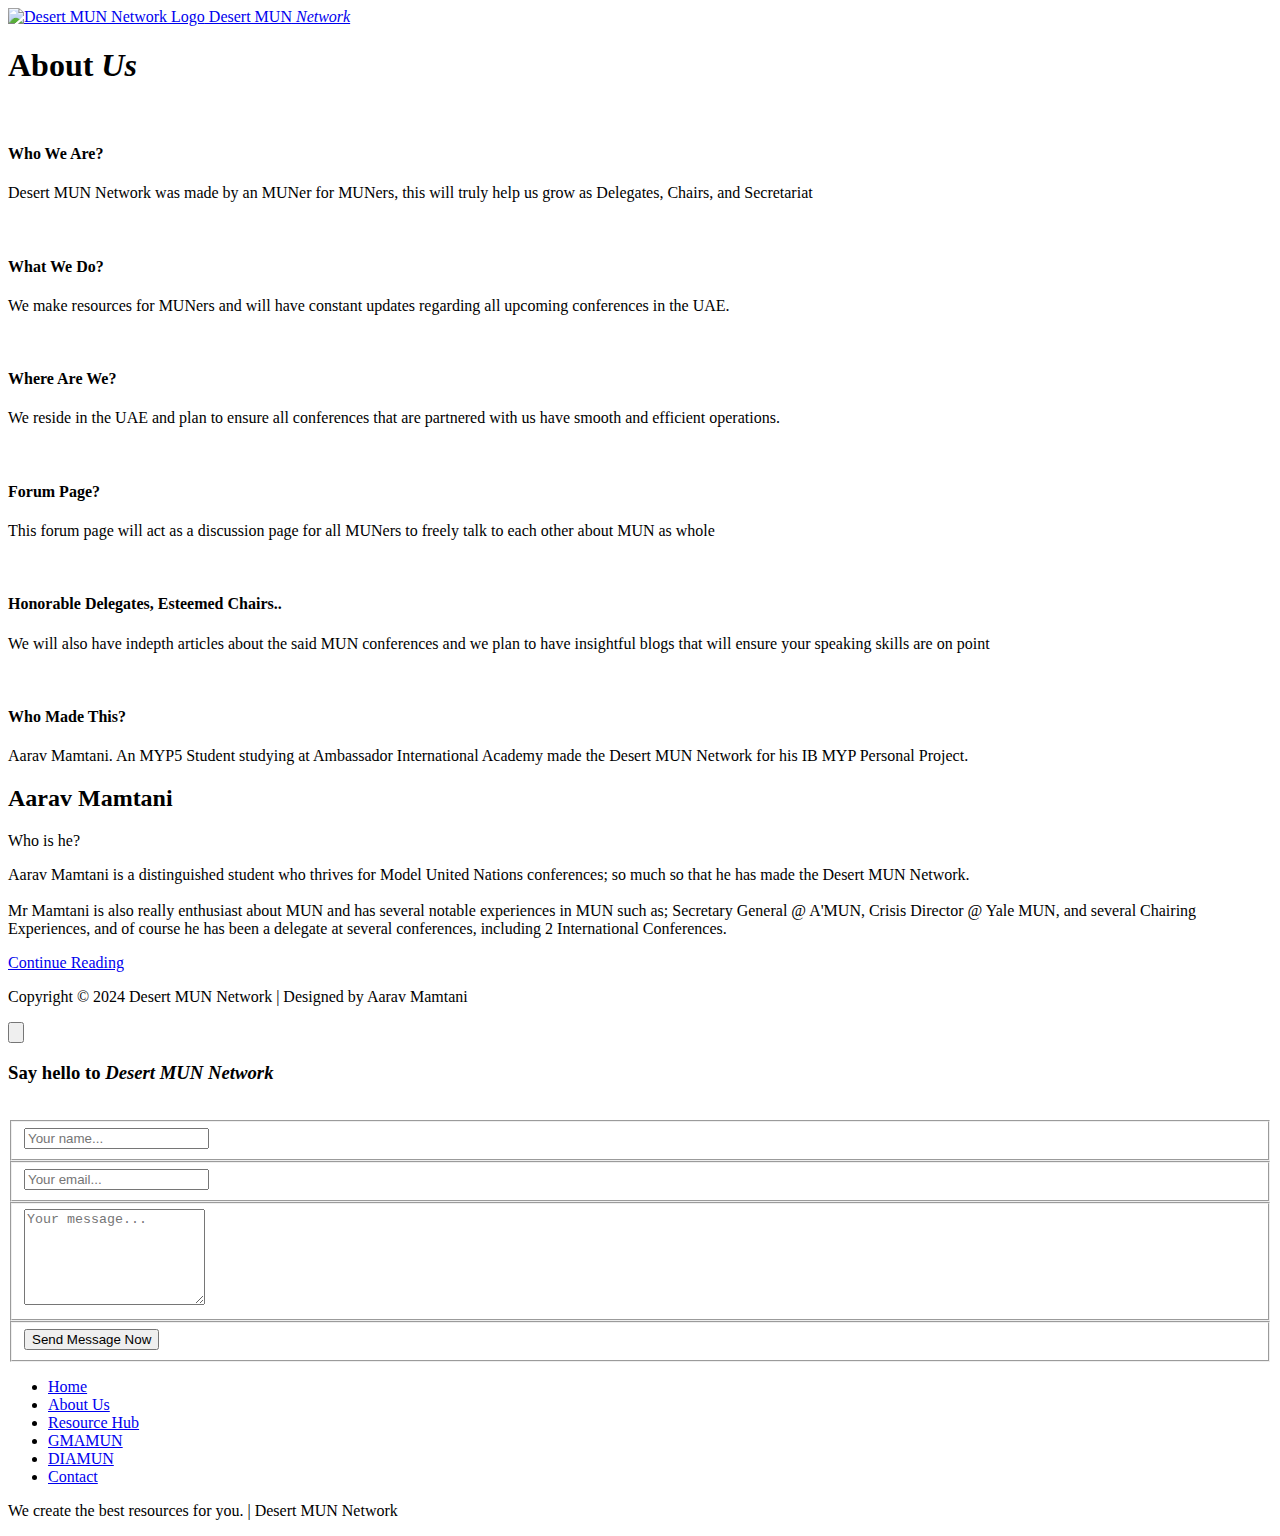
==== about.html @ 4029e57f "Add files via upload" ====
<!DOCTYPE html>
<html>
    <head>
        <meta charset="utf-8">
        <meta http-equiv="X-UA-Compatible" content="IE=edge,chrome=1">
        <title>About Us</title>
        <link rel="icon" type="image/x-icon" href="img/dmn logo.png">

        <meta name="description" content="">
        <meta name="viewport" content="width=device-width, initial-scale=1">
        <link rel="apple-touch-icon" href="apple-touch-icon.png">

        <link rel="stylesheet" href="css/bootstrap.min.css">
        <link rel="stylesheet" href="css/bootstrap-theme.min.css">
        <link rel="stylesheet" href="css/fontAwesome.css">
        <link rel="stylesheet" href="css/light-box.css">
        <link rel="stylesheet" href="css/templatemo-style.css">

        <link href="https://fonts.googleapis.com/css?family=Kanit:100,200,300,400,500,600,700,800,900" rel="stylesheet">

        <script src="js/vendor/modernizr-2.8.3-respond-1.4.2.min.js"></script>
    </head>

<body>

    <nav>
        <div class="logo">
            <a href="index.html">
                <img src="img/dmn logo.png" alt="Desert MUN Network Logo" />
                Desert MUN<em> Network</em></a>
            
        </div>
        <div class="menu-icon">
        <span></span>
      </div>
    </nav>

    <div class="page-heading">
        <div class="container">
            <div class="heading-content">
                <h1>About <em>Us</em></h1>
            </div>
        </div>
    </div>


    <div class="services">
        <div class="container">
            <div class="col-md-4 col-sm-6">
                <div class="service-item">
                    <div class="icon">
                        <img src="img/service_1.png" alt="">
                    </div>
                    <div class="text">
                        <h4>Who We Are?</h4>
                        <p>Desert MUN Network was made by an MUNer for MUNers, this will truly help us grow as Delegates, Chairs, and Secretariat</p>
                    </div>
                </div>
            </div>
            <div class="col-md-4 col-sm-6">
                <div class="service-item">
                    <div class="icon">
                        <img src="img/service_2.png" alt="">
                    </div>
                    <div class="text">
                        <h4>What We Do?</h4>
                        <p>We make resources for MUNers and will have constant updates regarding all upcoming conferences in the UAE.</p>
                    </div>
                </div>
            </div>
            <div class="col-md-4 col-sm-6">
                <div class="service-item">
                    <div class="icon">
                        <img src="img/service_3.png" alt="">
                    </div>
                    <div class="text">
                        <h4>Where Are We?</h4>
                        <p>We reside in the UAE and plan to ensure all conferences that are partnered with us have smooth and efficient operations.</p>
                    </div>
                </div>
            </div>
            <div class="col-md-4 col-sm-6">
                <div class="service-item">
                    <div class="icon">
                        <img src="img/service_4.png" alt="">
                    </div>
                    <div class="text">
                        <h4>Forum Page?</h4>
                        <p>This forum page will act as a discussion page for all MUNers to freely talk to each other about MUN as whole</p>
                    </div>
                </div>
            </div>
            <div class="col-md-4 col-sm-6">
                <div class="service-item">
                    <div class="icon">
                        <img src="img/service_5.png" alt="">
                    </div>
                    <div class="text">
                        <h4>Honorable Delegates, Esteemed Chairs..</h4>
                        <p>We will also have indepth articles about the said MUN conferences and we plan to have insightful blogs that will ensure your speaking skills are on point</p>
                    </div>
                </div>
            </div>
            <div class="col-md-4 col-sm-6">
                <div class="service-item">
                    <div class="icon">
                        <img src="img/service_6.png" alt="">
                    </div>
                    <div class="text">
                        <h4>Who Made This?</h4>
                        <p>Aarav Mamtani. An MYP5 Student studying at Ambassador International Academy made the Desert MUN Network for his IB MYP Personal Project.</p>
                    </div>
                </div>
            </div>
        </div>
    </div>


    <div class="more-about-us">
        <div class="container">
            <div class="col-md-5 col-md-offset-7">
                <div class="content">
                    <h2>Aarav Mamtani</h2>
                    <span>Who is he?</span>
                    <p>Aarav Mamtani is a distinguished student who thrives for Model United Nations conferences; so much so that he has made the Desert MUN Network. 
                    <br><br>Mr Mamtani is also really enthusiast about MUN and has several notable experiences in MUN such as; Secretary General @ A'MUN, Crisis Director @ Yale MUN, and several Chairing Experiences, and of course he has been a delegate at several conferences, including 2 International Conferences.</p>
                    <div class="simple-btn">
                        <a href="#">Continue Reading</a>
                    </div>
                </div>
            </div>
        </div>
    </div>



    <footer>
        <div class="container-fluid">
            <div class="col-md-12">
                <p>Copyright &copy; 2024 Desert MUN Network
    
    | Designed by Aarav Mamtani</p>
            </div>
        </div>
    </footer>


      <!-- Modal button -->
      <div class="popup-icon">
        <button id="modBtn" class="modal-btn"><img src="img/contact-icon.png" alt=""></button>
      </div>  
  
      <!-- Modal -->
      <div id="modal" class="modal">
        <!-- Modal Content -->
        <div class="modal-content">
          <!-- Modal Header -->
          <div class="modal-header">
            <h3 class="header-title">Say hello to <em> Desert MUN Network</em></h3>
            <div class="close-btn"><img src="img/close_contact.png" alt=""></div>    
          </div>
          <!-- Modal Body -->
          <div class="modal-body">
            <div class="col-md-6 col-md-offset-3">
              <form id="contact" action="" method="post">
                  <div class="row">
                      <div class="col-md-12">
                        <fieldset>
                          <input name="name" type="text" class="form-control" id="name" placeholder="Your name..." required="">
                        </fieldset>
                      </div>
                      <div class="col-md-12">
                        <fieldset>
                          <input name="email" type="email" class="form-control" id="email" placeholder="Your email..." required="">
                        </fieldset>
                      </div>
                      <div class="col-md-12">
                        <fieldset>
                          <textarea name="message" rows="6" class="form-control" id="message" placeholder="Your message..." required=""></textarea>
                        </fieldset>
                      </div>
                      <div class="col-md-12">
                        <fieldset>
                          <button type="submit" id="form-submit" class="btn">Send Message Now</button>
                        </fieldset>
                      </div>
                  </div>
              </form>
            </div>
          </div>
        </div>
      </div>
  

    

    <section class="overlay-menu">
        <div class="container">
          <div class="row">
            <div class="main-menu">
                <ul>
                    <li>
                        <a href="index.html">Home </a>
                    </li>
                    <li>
                        <a href="about.html">About Us</a>
                    </li>
                    <li>
                        <a href="resourcehub.html">Resource Hub</a>
                    </li>
                    <li>
                        <a href="blog.html">GMAMUN</a>
                    </li>
                    <li>
                      <a href="blog2.html">DIAMUN</a>
                  </li>
                    <li>
                      <a href="forum.html">Contact</a>
                  </li>
                   
                </ul>
                <p>We create the best resources for you. | Desert MUN Network</p>
            </div>
          </div>
        </div>
      </section>

    <script src="https://ajax.googleapis.com/ajax/libs/jquery/1.11.2/jquery.min.js"></script>
    <script>window.jQuery || document.write('<script src="js/vendor/jquery-1.11.2.min.js"><\/script>')</script>

    <script src="js/vendor/bootstrap.min.js"></script>
    
    <script src="js/plugins.js"></script>
    <script src="js/main.js"></script>

</body>
</html>
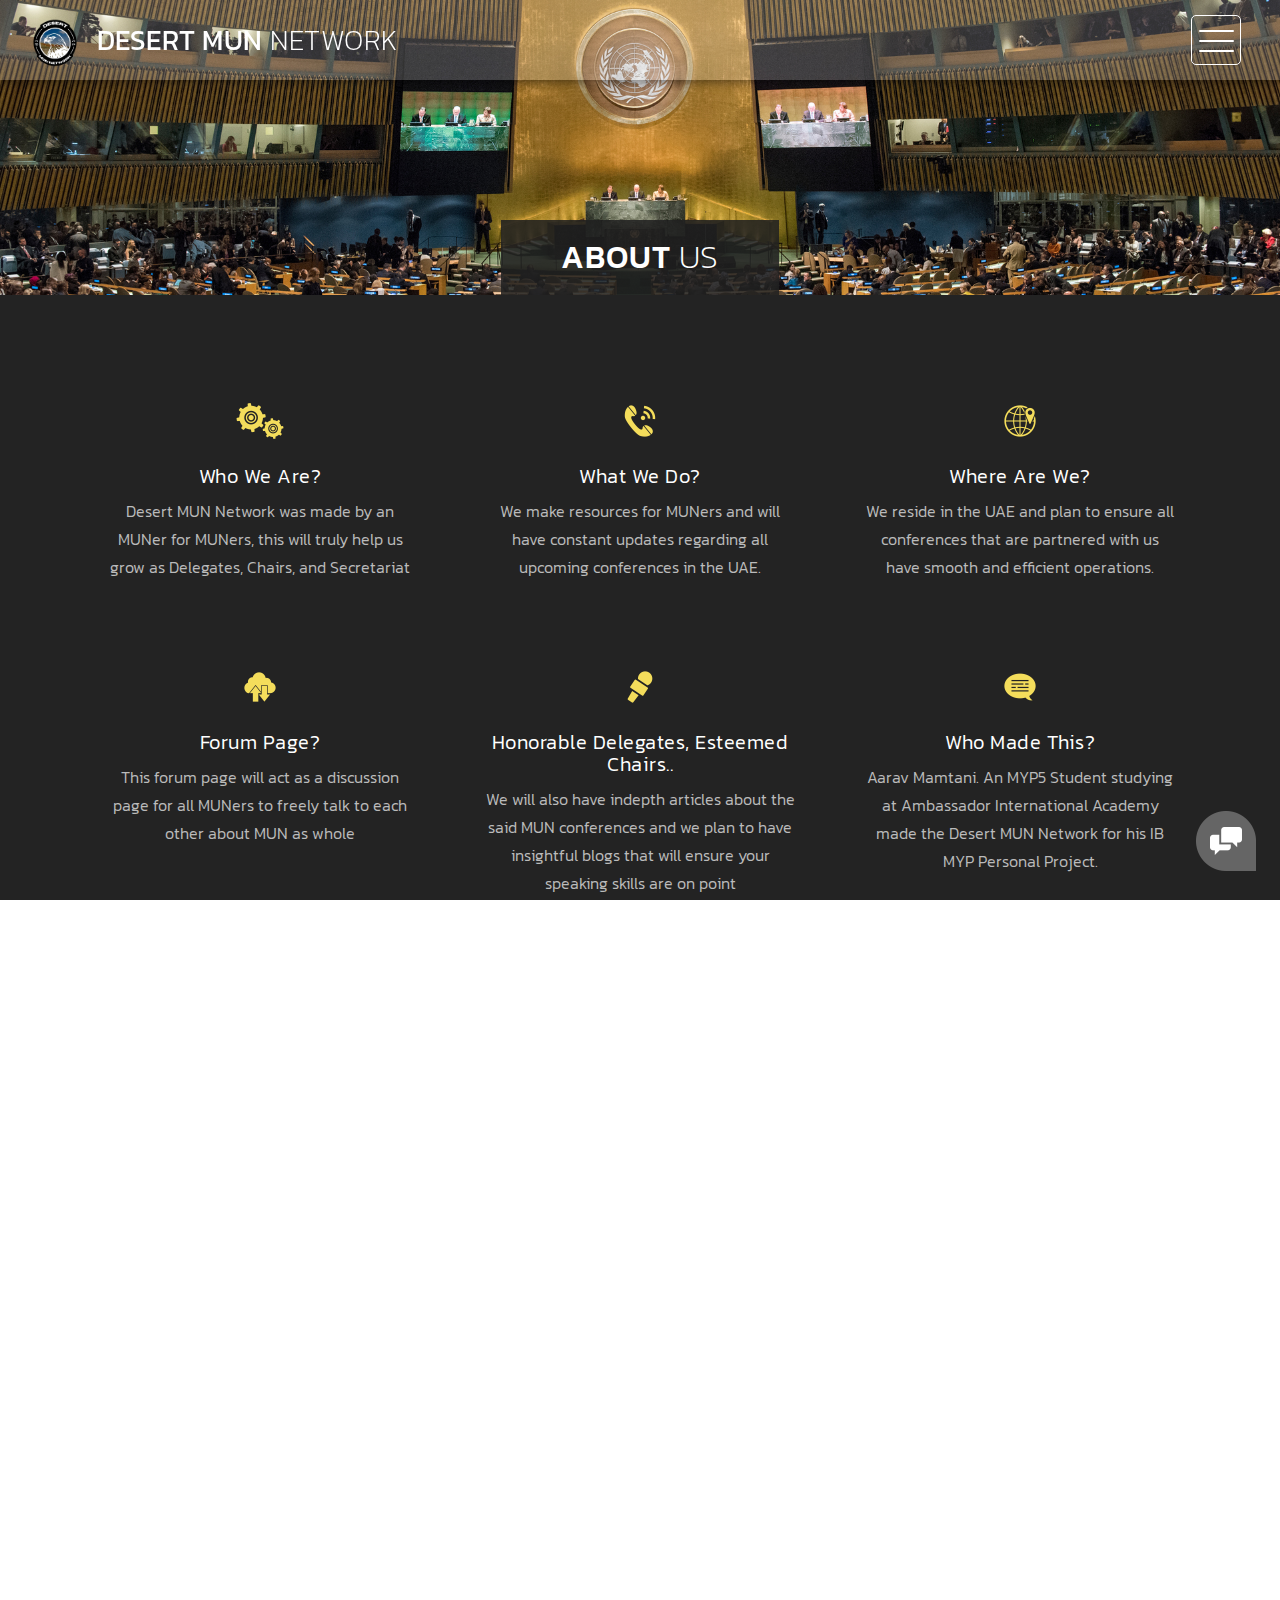
==== commit 737e5b75: "Update about.html" ====
--- a/about.html
+++ b/about.html
@@ -214,9 +214,7 @@
                     <li>
                       <a href="blog2.html">DIAMUN</a>
                   </li>
-                    <li>
-                      <a href="forum.html">Contact</a>
-                  </li>
+                    
                    
                 </ul>
                 <p>We create the best resources for you. | Desert MUN Network</p>
@@ -234,4 +232,4 @@
     <script src="js/main.js"></script>
 
 </body>
-</html>+</html>
--- a/css/light-box.css
+++ b/css/light-box.css
@@ -0,0 +1,218 @@
+/* LIGHT BOX */
+
+body:after {
+  content: url(../img/close.png) url(../img/loading.gif) url(../img/prev.png) url(../img/next.png);
+  display: none;
+}
+
+body.lb-disable-scrolling {
+  overflow: hidden;
+}
+
+.lightboxOverlay {
+  max-height: 100%;
+  overflow-y: scroll;
+  position: absolute;
+  top: 0;
+  left: 0;
+  z-index: 99999;
+  background-color: black;
+  filter: progid:DXImageTransform.Microsoft.Alpha(Opacity=80);
+  opacity: 0.8;
+  display: none;
+}
+
+.lightbox {
+  position: absolute;
+  margin-top: 0%;
+  left: 0;
+  width: 100%;
+  z-index: 100000;
+  text-align: center;
+  line-height: 0;
+  font-weight: normal;
+}
+
+.lightbox .lb-image {
+  display: block;
+  height: auto;
+  max-width: inherit;
+  max-height: none;
+  border-radius: 5px;
+
+  /* Image border */
+  border: 10px solid white;
+}
+
+.lightbox a img {
+  border: none;
+}
+
+.lb-outerContainer {
+  position: relative;
+  *zoom: 1;
+  width: 250px;
+  height: 250px;
+  margin: 0 auto;
+  border-radius: 4px;
+
+  /* Background color behind image.
+     This is visible during transitions. */
+  background-color: white;
+}
+
+.lb-outerContainer:after {
+  content: "";
+  display: table;
+  clear: both;
+}
+
+.lb-loader {
+  position: absolute;
+  top: 43%;
+  left: 0;
+  height: 25%;
+  width: 100%;
+  text-align: center;
+  line-height: 0;
+}
+
+.lb-cancel {
+  display: block;
+  width: 32px;
+  height: 32px;
+  margin: 0 auto;
+  background: url(../img/loading.gif) no-repeat;
+}
+
+.lb-nav {
+  position: absolute;
+  top: 0;
+  left: 0;
+  height: 100%;
+  width: 100%;
+  z-index: 10;
+}
+
+.lb-container > .nav {
+  left: 0;
+}
+
+.lb-nav a {
+  outline: none;
+  background-image: url('[data-uri]');
+}
+
+.lb-prev, .lb-next {
+  height: 100%;
+  cursor: pointer;
+  display: block;
+}
+
+.lb-nav a.lb-prev {
+  width: 34%;
+  left: 0;
+  float: left;
+  background: url(../img/prev.png) left 48% no-repeat;
+  filter: progid:DXImageTransform.Microsoft.Alpha(Opacity=0);
+  opacity: 0;
+  -webkit-transition: opacity 0.6s;
+  -moz-transition: opacity 0.6s;
+  -o-transition: opacity 0.6s;
+  transition: opacity 0.6s;
+}
+
+.lb-nav a.lb-prev:hover {
+  filter: progid:DXImageTransform.Microsoft.Alpha(Opacity=100);
+  opacity: 1;
+}
+
+.lb-nav a.lb-next {
+  width: 64%;
+  right: 0;
+  float: right;
+  background: url(../img/next.png) right 48% no-repeat;
+  filter: progid:DXImageTransform.Microsoft.Alpha(Opacity=0);
+  opacity: 0;
+  -webkit-transition: opacity 0.6s;
+  -moz-transition: opacity 0.6s;
+  -o-transition: opacity 0.6s;
+  transition: opacity 0.6s;
+}
+
+.lb-nav a.lb-next:hover {
+  filter: progid:DXImageTransform.Microsoft.Alpha(Opacity=100);
+  opacity: 1;
+}
+
+.lb-dataContainer {
+  margin: 0 auto;
+  padding-top: 5px;
+  *zoom: 1;
+  width: 100%;
+  -moz-border-radius-bottomleft: 4px;
+  -webkit-border-bottom-left-radius: 4px;
+  border-bottom-left-radius: 4px;
+  -moz-border-radius-bottomright: 4px;
+  -webkit-border-bottom-right-radius: 4px;
+  border-bottom-right-radius: 4px;
+}
+
+.lb-dataContainer:after {
+  content: "";
+  display: table;
+  clear: both;
+}
+
+.lb-data {
+  padding: 0 4px;
+  color: #ccc;
+}
+
+.lb-data .lb-details {
+  width: 85%;
+  float: left;
+  text-align: left;
+  line-height: 1.1em;
+}
+
+.lb-data .lb-caption {
+  font-size: 13px;
+  font-weight: bold;
+  line-height: 1em;
+}
+
+.lb-data .lb-caption a {
+  color: #4ae;
+}
+
+.lb-data .lb-number {
+  margin-top: 15px;
+  display: block;
+  clear: left;
+  padding-bottom: 1em;
+  font-size: 13px;
+  color: #999999;
+}
+
+.lb-data .lb-close {
+  display: block;
+  float: right;
+  width: 30px;
+  height: 30px;
+  background: url(../img/close.png) top right no-repeat;
+  text-align: right;
+  outline: none;
+  filter: progid:DXImageTransform.Microsoft.Alpha(Opacity=70);
+  opacity: 0.7;
+  -webkit-transition: opacity 0.2s;
+  -moz-transition: opacity 0.2s;
+  -o-transition: opacity 0.2s;
+  transition: opacity 0.2s;
+}
+
+.lb-data .lb-close:hover {
+  cursor: pointer;
+  filter: progid:DXImageTransform.Microsoft.Alpha(Opacity=100);
+  opacity: 1;
+}--- a/css/templatemo-style.css
+++ b/css/templatemo-style.css
@@ -0,0 +1,1361 @@
+
+
+body {
+  font-family: 'Kanit', sans-serif;
+}
+
+body::-webkit-scrollbar {
+  width: 8px;
+  height: 8px;
+  background-color: rgba(0, 0, 0, 0.9);
+}
+/* Add a thumb */
+body::-webkit-scrollbar-thumb {
+    background: rgba(250, 250, 250, 0.5);
+}
+
+body, html {
+  height: 100%;
+  min-height: 100%;
+  overflow-x: hidden;
+}
+
+
+.page-heading {
+  background-image: url(../my-img/aboutusimg/gapic.jpg);
+  background-repeat: no-repeat;
+  background-size: cover;
+  background-position: center center;
+  width: 100%;
+  text-align: center;
+}
+
+.page-heading .heading-content h1 {
+  font-size: 32px;
+  text-transform: uppercase;
+  color: #fff;
+  letter-spacing: 1px;
+  background-color: rgba(32, 32, 32, 0.869);
+  display: inline-block;
+  margin-bottom: 0;
+  margin-top: 220px;
+  padding: 20px 60px;
+}
+
+.page-heading .heading-content em {
+  font-style: normal;
+  font-weight: 200;
+}
+
+
+
+/* Nav Bar */
+
+nav .logo {
+  float: left;
+  margin-left: 30px;
+}
+
+nav .logo a {
+  font-size: 28px;
+  line-height: 80px;
+  text-transform: uppercase;
+  color: #fff;
+  text-decoration: none;
+  letter-spacing: 0.5px;
+}
+
+nav .logo em {
+  font-style: normal;
+  font-weight: 200;
+}
+
+nav {
+  background: rgba(250,250,250,0.2);
+  height: 80px;
+  position: fixed;
+  width: 100%;
+  left: 0;
+  top: 0;
+  z-index: 300;
+  box-shadow: 0px 2px 10px 0px rgba(0,0,0,0.5);
+}
+
+.logo {
+  display: flex;
+  align-items: center;
+}
+
+.logo img {
+  height: 50px; /* Adjust the height as needed */
+  margin-right: 10px; /* Space between image and text */
+}
+
+.menu-icon {
+  background: transparent;
+  border: 1px solid #fff;
+  width: 50px;
+  height: 50px;
+  margin: 15px 39px 0 auto;
+  position: relative;
+  cursor: pointer;
+  transition: background 0.5s;
+  border-radius: 5px;
+}
+
+.menu-icon span,
+.menu-icon span:before,
+.menu-icon span:after {
+  cursor: pointer;
+  border-radius: 1px;
+  height: 2px;
+  width: 35px;
+  background: white;
+  position: absolute;
+  left: 15%;
+  top: 50%;
+  display: block;
+  content: '';
+  transition: all 0.5s ease-in-out;
+}
+
+.menu-icon span:before {
+  left: 0;
+  top: -10px;
+}
+
+.menu-icon span:after {
+  left: 0;
+  top: 10px;
+}
+
+.menu-icon.active {
+  background: rgba(250,250,250,0.2);
+}
+
+.menu-icon.active span {
+  background-color: transparent;
+}
+
+.menu-icon.active span:before,
+.menu-icon.active span:after {
+  top: 0;
+}
+
+.menu-icon.active span:before {
+  transform: rotate(135deg);
+}
+
+.menu-icon.active span:after {
+  transform: rotate(-135deg);
+}
+/* Menu */
+
+.overlay-menu {
+  background: rgba(0, 0, 0, 0.95);
+  color: #ffffff;
+  position: fixed;
+  z-index: 100;
+  left: 0;
+  top: 0;
+  height: 100%;
+  overflow-y: auto;
+  -webkit-overflow-scrolling: touch;
+  width: 100%;
+  padding: 50px 0;
+  opacity: 0;
+  text-align: center;
+  transform: translateY(-100%);
+  transition: all 0.5s;
+}
+
+.overlay-menu.open {
+  opacity: 1;
+  transform: translateY(0%);
+}
+
+.overlay-menu .main-menu {
+  transform: translateY(50%);
+  opacity: 0;
+  transition: all 0.3s;
+  transition-delay: 0s;
+}
+
+.overlay-menu.open .main-menu {
+  transition: all 0.7s;
+  transition-delay: 0.7s;
+  opacity: 1;
+  transform: translateY(0%);
+}
+
+.overlay-menu .main-menu:nth-child(2) {
+  transition-delay: 0s;
+}
+
+.overlay-menu.open .main-menu:nth-child(2) {
+  transition-delay: 1.25s;
+}
+
+.overlay-menu {
+  overflow: scroll;
+}
+
+.overlay-menu::-webkit-scrollbar {
+  display: none;
+}
+
+.overlay-menu ul {
+  list-style: none;
+  margin-top: 80px;
+  padding: 0px;
+}
+.overlay-menu ul li {
+  padding: 15px 0px;
+}
+
+.overlay-menu ul li a {
+  font-size: 24px;
+  font-weight: 300;
+  color: #fff;
+  text-decoration: none;
+  transition: all 0.5s;
+}
+
+.overlay-menu ul li a:hover {
+  color: rgba(250,250,250,0.5);
+}
+
+
+.overlay-menu p {
+  margin-top: 60px;
+  font-size: 13px;
+  text-transform: uppercase;
+  color: #fff;
+  font-weight: 200;
+  letter-spacing: 0.5px;
+  text-align: center;
+}
+
+
+
+#video-container  {
+  position: relative;
+  width: 100%;
+  height: 100%;
+  overflow: hidden;
+  z-index: 1;
+}
+#video-container  {
+  position: relative;
+  width: 100%;
+  height: 100%;
+  overflow: hidden;
+  z-index: 1;
+}
+
+#video-container video,
+.video-overlay {
+  position: absolute;
+  left: 50%;
+  top: 50%;
+  transform: translate(-50%, -50%);
+  min-width: 100%;
+  min-height: 100%;
+}
+
+#video-container .video-overlay {
+  z-index: 9999;
+  background: rgba(0,0,0,0.5);
+  width: 100%;
+}
+
+#video-container .video-content {
+  z-index: 99999;
+  position: absolute;
+  height: 100%;
+  width: 100%;
+}
+
+#video-container .video-content .inner {
+  height: 100%;
+  width: 100%;
+  display: flex;
+  justify-content: center;
+  align-items: center;
+  flex-flow: column wrap;
+}
+
+#video-container .video-content .inner h1 {
+  font-size: 64px;
+  text-transform: uppercase;
+  color: #fff;
+  letter-spacing: 2px;
+  font-weight: 500;
+  text-align: center;
+}
+
+#video-container .video-content .inner em {
+  font-style: normal;
+  font-weight: 200;
+}
+
+
+#video-container .video-content .inner p {
+  color: #fff;
+  font-size: 22px;
+  font-weight: 200;
+  letter-spacing: 1.5px;
+  text-align: center;
+  padding: 0px 30px;
+}
+
+#video-container .video-content .inner a {
+  color: #fff;
+  text-decoration: underline;
+}
+
+#video-container .video-content .inner .scroll-icon {
+  margin-top: 45px;
+}
+
+.full-screen-portfolio .container-fluid,
+.full-screen-portfolio .col-md-4, .col-md-8 {
+  padding-left: 0px;
+  padding-right: 0px;
+}
+
+
+.portfolio-item img {
+  width: 100%;
+  overflow: hidden;
+}
+
+.portfolio-item .thumb {
+  position: relative;
+}
+
+
+.portfolio-item .hover-effect .hover-content {
+    position: absolute;
+    text-align: left;
+    width: 100%;
+    bottom: 0;
+    left: 0;
+}
+
+
+.full-screen-portfolio .portfolio-item h1 {
+  position: relative;
+  font-size: 22px;
+  text-transform: uppercase;
+  color: #fff;
+  display: inline-block;
+  padding-left: 20px;
+  line-height: 15px;
+  transform: translateY(25px);
+  transition: .5s ease-in-out;
+  letter-spacing: 0.5px;
+ }
+
+ .full-screen-portfolio .portfolio-item em {
+  font-style: normal;
+  font-weight: 200;
+ }
+
+.full-screen-portfolio .portfolio-item:hover h1 {
+  transform: translateY(0);
+ }
+
+.full-screen-portfolio .portfolio-item p {
+  padding-left: 20px;
+  font-weight: 300!important;
+  letter-spacing: 0.5px;
+  font-size: 14px;
+  color: #fff;
+  opacity: 0;
+  transform: translateY(10px);
+  transition: .5s ease-in-out;
+  text-transform: uppercase;
+ }
+
+ .full-screen-portfolio .portfolio-item {
+ text-align: center;
+ line-height: 150%;
+ text-transform: lowercase;
+ cursor: pointer;
+}
+
+.full-screen-portfolio .portfolio-item:hover p {
+  opacity: 1;
+  transform: translateY(0);
+ }
+
+
+
+
+.popup-icon {
+  position: fixed;
+  bottom: 30px;
+  right: 30px;
+  z-index: 300;
+  display: inline-block;
+  width: 60px;
+  height: 60px;
+}
+
+.popup-icon button {
+  background-color: transparent;
+  outline: none;
+  border: none;
+}
+
+.modal-btn img {
+  width: 60px;
+  height: 60px;
+}
+
+/* Modal */
+.modal {
+  background-color: rgba(0,0,0,.95);
+  display: none;
+  overflow: auto;
+  position: fixed;
+  z-index: 1000;
+  top: 0;
+  left: 0;
+  width: 100%;
+  height: 100%;
+  transform: all 0.6s;
+  overflow: scroll;
+}
+
+.modal::-webkit-scrollbar {
+  display: none;
+}
+
+/* Modal Content */
+.modal-content {
+  text-align: center;
+  position: relative;
+  top: 0;
+  width: 100%;
+  margin: 0 auto;
+  background-color: transparent;
+}
+.modal-animated-in {
+  animation: totop-in .6s ease;
+}
+.modal-animated-out {
+  animation: totop-out .6s ease forwards;
+}
+.modal-header {
+  border-bottom: none;
+}
+.modal-header h3 {
+  color: #fff;
+  font-weight: 400;
+  letter-spacing: 1px;
+  font-size: 64px;
+  margin-top: 5%;
+  border-bottom: none;
+  margin-bottom: 20px;
+}
+
+.modal-header em {
+  font-style: normal;
+  font-weight: 200;
+}
+
+.modal-content .close-btn {
+  position: absolute;
+  z-index: 99999999;
+  color: #fff;
+  right: 38px;
+  top: 15px;
+  width: 50px;
+  height: 50px;
+  text-align: center;
+  cursor: pointer;
+}
+
+.modal-body {
+  text-align: center;
+  margin: 0 auto;
+}
+
+.modal-body input {
+  border-radius: 5px;
+  padding-left: 15px;
+  font-size: 14px;
+  font-weight: 200;
+  color: #fff;
+  background-color: rgba(250, 250, 250, 0.15);
+  outline: none;
+  border: none;
+  box-shadow: none;
+  line-height: 40px;
+  height: 40px;
+  width: 60%;
+  margin-left: auto;
+  margin-right: auto;
+  margin-bottom: 25px;
+}
+
+.modal-body textarea {
+  border-radius: 5px;
+  padding-left: 15px;
+  padding-top: 10px;
+  font-size: 14px;
+  font-weight: 200;
+  color: #fff;
+  background-color: rgba(250, 250, 250, 0.15);
+  outline: none;
+  border: none;
+  box-shadow: none;
+  height: 165px;
+  max-height: 220px;
+  width: 60%;
+  margin-left: auto;
+  margin-right: auto;
+  max-width: 100%;
+  margin-bottom: 25px;
+}
+
+.modal-body button {
+  border-radius: 0px;
+  font-size: 13px;
+  text-transform: uppercase;
+  font-weight: 600;
+  background-color: transparent;
+  color: #fff;
+  letter-spacing: 2px;
+  border-bottom: 3px solid #fff;
+  display: inline-block;
+  padding: 0px 0px 3px 0px;
+  transition: all 0.5s;
+  border-top: none;
+  border-right: none;
+  border-left: none;
+}
+
+.modal-body button:hover {
+  color: rgba(250,250,250,0.5);
+  border-color: rgba(250,250,250,0.5);
+  outline: none;
+}
+
+/* Keyframes */
+@keyframes totop-in {
+  0% {
+    top: 600px;
+    opacity: 0;
+  }
+  100% {
+    top: 0%;
+    opacity: 1;
+  }  
+}
+
+@keyframes totop-out {
+  0% {
+    top: 0px;
+    opacity: 1;
+  }
+  100% {
+    top: -100%;
+    opacity: 0;
+  }  
+}
+
+
+
+footer {
+  width: 100%;
+  height: 80px;
+  background-color: #313131;
+}
+
+footer p {
+  text-align: center;
+  color: #fff;
+  font-weight: 200;
+  font-size: 13px;
+  text-transform: uppercase;
+  padding-top: 33px;
+  letter-spacing: 0.5px;
+}
+
+footer a {
+  color: #aaa;
+  text-decoration: none;
+}
+
+footer a:hover {
+  text-decoration: none;
+  color: #aaa;
+}
+
+
+
+.masonry-portfolio .container-fluid {
+  padding-right: 0px;
+  padding-left: 0px;
+}
+
+.masonry .col-md-4, .masonry .col-md-8 {
+  padding-right: 0px;
+  padding-left: 0px;
+}
+
+.masonry {
+  width: 100%;
+  background-color: transparent;
+  position: relative;
+}
+
+.masonry .item {
+  display: inline-block;
+  float: left;
+}
+
+.masonry .first-item {
+  margin-bottom: -0.5px;
+}
+
+.masonry .last-item {
+  float: left;
+}
+
+.masonry .item img {
+  width: 100%;
+  overflow-y: hidden;
+}
+
+.masonry .item .thumb {
+  position: relative;
+}
+
+.masonry .item .hover-effect .hover-content {
+    position: absolute;
+    text-align: left;
+    width: 100%;
+    bottom: 5px;
+    left: 0;
+}
+
+
+.masonry .item h1 {
+  position: relative;
+  font-size: 22px;
+  text-transform: uppercase;
+  color: #fff;
+  display: inline-block;
+  padding-left: 20px;
+  line-height: 15px;
+  transform: translateY(25px);
+  transition: .5s ease-in-out;
+  letter-spacing: 0.5px;
+ }
+
+.masonry .item em {
+  font-style: normal;
+  font-weight: 200;
+ }
+
+.masonry .item:hover h1 {
+  transform: translateY(0);
+ }
+
+.masonry .item p {
+  padding-left: 20px;
+  font-weight: 300!important;
+  letter-spacing: 0.5px;
+  font-size: 14px;
+  color: #fff;
+  opacity: 0;
+  transform: translateY(10px);
+  transition: .5s ease-in-out;
+  text-transform: uppercase;
+ }
+
+.masonry .item {
+ text-align: center;
+ line-height: 150%;
+ text-transform: lowercase;
+ cursor: pointer;
+}
+
+.masonry .item:hover p {
+  opacity: 1;
+  transform: translateY(0);
+ }
+
+
+
+
+.grid-portfolio {
+  padding: 65px 0px;
+  background-color: #232323;
+}
+
+.grid-portfolio .portfolio-item {
+  margin: 15px 0px;
+}
+
+.portfolio-item .hover-effect .hover-content {
+    position: absolute;
+    text-align: left;
+    width: 100%;
+    bottom: 5px;
+    left: 0;
+}
+
+
+.grid-portfolio .portfolio-item h1 {
+  position: relative;
+  font-size: 22px;
+  text-transform: uppercase;
+  color: #fff;
+  display: inline-block;
+  padding-left: 20px;
+  line-height: 15px;
+  transform: translateY(25px);
+  transition: .5s ease-in-out;
+  letter-spacing: 0.5px;
+ }
+
+ .grid-portfolio .portfolio-item em {
+  font-style: normal;
+  font-weight: 200;
+ }
+
+.grid-portfolio .portfolio-item:hover h1 {
+  transform: translateY(0);
+ }
+
+.grid-portfolio .portfolio-item p {
+  padding-left: 20px;
+  font-weight: 300!important;
+  letter-spacing: 0.5px;
+  font-size: 14px;
+  color: #fff;
+  opacity: 0;
+  transform: translateY(10px);
+  transition: .5s ease-in-out;
+  text-transform: uppercase;
+ }
+
+.grid-portfolio .portfolio-item:hover p {
+  opacity: 1;
+  transform: translateY(0);
+ }
+
+ .grid-portfolio .load-more-button {
+  margin-top: 15px;
+ }
+
+ .grid-portfolio .load-more-button a {
+  width: 100%;
+  height: 80px;
+  display: inline-block;
+  text-align: center;
+  line-height: 80px;
+  font-size: 15px;
+  text-transform: uppercase;
+  text-decoration: none;
+  letter-spacing: 1px;
+  color: #fff;
+  background-color: #313131;
+  transition: all 0.5s;
+ }
+
+ .grid-portfolio .load-more-button a:hover {
+  color: rgba(250,250,250,0.5);
+ }
+
+
+
+
+ .services {
+  background-color: #232323;
+  padding: 65px 0px;
+ }
+
+ .services .service-item {
+  margin: 15px 0px;
+  padding: 20px;
+  text-align: center;
+  transition: all 0.5s;
+ }
+
+  .services .service-item:hover {
+    background-color: #313131;
+  }
+
+ .services .service-item .icon {
+  width: 50px;
+  height: 50px;
+  text-align: center;
+  display: inline-block;
+  line-height: 50px;
+ }
+
+.services .service-item .icon img {
+  max-width: 100%;
+}
+
+.services .service-item h4 {
+  margin-top: 20px;
+  color: #fff;
+  font-size: 20px;
+  text-transform: capitalize;
+  letter-spacing: 0.5px;
+  font-weight: 300;
+}
+
+.services .service-item p {
+  color: #bbb;
+  font-size: 16px;
+  font-weight: 300;
+  line-height: 28px;
+}
+
+
+
+.more-about-us {
+  background-image: url(../my-img/bgaboutus.jpg);
+  background-repeat: no-repeat;
+  background-attachment: fixed;
+  background-size: cover;
+  background-position: center center;
+  width: 100%;
+  text-align: center;
+}
+
+.more-about-us .content {
+  background-color: rgba(0,0,0,0.8);
+  text-align: left;
+  padding: 150px 60px;
+  color: #fff;
+}
+
+.more-about-us .content h2 {
+  margin-top: 0px;
+  font-size: 34px;
+  font-weight: 300;
+  letter-spacing: 0.5px;
+  margin-bottom: 5px;
+}
+
+.more-about-us .content span {
+  font-size: 16px;
+  font-weight: 200;
+  display: inline-block;
+  margin-bottom: 30px;
+  letter-spacing: 0.5px;
+}
+
+.more-about-us .content p {
+  color: #fff;
+  font-size: 16px;
+  font-weight: 300;
+  line-height: 28px;
+}
+
+.more-about-us .content .simple-btn {
+  margin-top: 30px;
+}
+
+.more-about-us .content .simple-btn a {
+  font-size: 13px;
+  text-transform: uppercase;
+  font-weight: 600;
+  background-color: transparent;
+  color: #fff;
+  letter-spacing: 2px;
+  border-bottom: 3px solid #fff;
+  padding-bottom: 3px;
+  text-decoration: none;
+  transition: all 0.5s;
+}
+
+.more-about-us .content .simple-btn a:hover {
+  opacity: 0.5;
+}
+
+
+
+.pricing-tables {
+  padding: 65px 0px;
+  background-color: #232323;
+}
+
+.pricing-tables .table-item {
+  padding: 60px 0px;
+  margin: 15px 0px;
+  text-align: center;
+  background-color: #313131;
+}
+
+.pricing-tables .table-item h4 {
+  margin-top: 0px;
+  font-size: 36px;
+  font-weight: 200;
+  color: #f4dd5b;
+  letter-spacing: 0.5px;
+}
+
+.pricing-tables .table-item span {
+  font-size: 17px;
+  display: inline-block;
+  color: #aaa;
+  letter-spacing: 0.5px;
+  text-transform: capitalize;
+  border-bottom: 1px solid #414141;
+  width: 100%;
+  padding-bottom: 40px;
+}
+
+.pricing-tables .table-item ul {
+  list-style: none;
+  padding: 0;
+  margin-top: 35px;
+}
+
+.pricing-tables .table-item ul li {
+  font-size: 15px;
+  font-weight: 300;
+  color: #fff;
+  letter-spacing: 0.5px;
+  margin: 15px 0px;
+}
+
+.pricing-tables .table-item .simple-btn {
+  margin-top: 40px;
+  padding-bottom: 10px;
+}
+
+.pricing-tables .table-item .simple-btn a {
+  font-size: 13px;
+  text-transform: uppercase;
+  font-weight: 600;
+  background-color: transparent;
+  color: #f4dd5b;
+  letter-spacing: 2px;
+  border-bottom: 3px solid #f4dd5b;
+  padding-bottom: 3px;
+  text-decoration: none;
+  transition: all 0.5s;
+}
+
+.pricing-tables .table-item .simple-btn a:hover {
+  opacity: 0.5;
+}
+
+.pricing-tables .premium-item {
+  background-color: #f4dd5b;
+}
+
+.pricing-tables .premium-item h4, .pricing-tables .premium-item span, .pricing-tables .premium-item ul li, .pricing-tables .premium-item .simple-btn a {
+  color: #232323;
+  border-color: #232323;
+}
+
+
+
+.blog-entries {
+  padding: 80px 0px;
+  background-color: #232323;
+}
+
+
+.blog-entries .blog-posts {
+  margin-right: 30px;
+}
+
+
+.blog-post {
+  border-bottom: 1px solid #414141;
+  padding-bottom: 65px;
+  margin-bottom: 60px;
+}
+
+.blog-post img {
+  width: 100%;
+  overflow-y: hidden;
+}
+
+.blog-post .text-content {
+  margin-top: 30px;
+}
+
+.blog-post .text-content span {
+  font-size: 16px;
+  font-weight: 200;
+  color: #fff;
+  letter-spacing: 0.5px;
+}
+
+.blog-post .text-content span a {
+  color: #f4dd5b;
+  text-decoration: none;
+}
+
+.blog-post .text-content h2 {
+  margin-top: 5px;
+  font-size: 36px;
+  color: #fff;
+  letter-spacing: 0.5px;
+  text-transform: capitalize;
+  font-weight: 300;
+}
+
+.blog-post .text-content p {
+  color: #bbb;
+  font-size: 16px;
+  font-weight: 300;
+  line-height: 28px;
+  margin-top: 20px;
+}
+
+.blog-post .text-content .simple-btn {
+  margin-top: 25px;
+}
+
+.blog-post .text-content .simple-btn a {
+  font-size: 13px;
+  text-transform: uppercase;
+  font-weight: 600;
+  background-color: transparent;
+  color: #fff;
+  letter-spacing: 2px;
+  border-bottom: 3px solid #fff;
+  padding-bottom: 3px;
+  text-decoration: none;
+  transition: all 0.5s;
+}
+
+.blog-post .text-content .simple-btn a:hover {
+  opacity: 0.5;
+}
+
+.blog-entries .page-number {
+  padding: 0;
+  margin: 0;
+  list-style: none;
+}
+
+.blog-entries .page-number li {
+  display: inline-block;
+  margin-right: 3px;
+}
+
+.blog-entries .page-number li:last-child {
+  margin-right: 0px;
+}
+
+.blog-entries .page-number li.active a {
+  color: #232323;
+  background-color: #fff;
+}
+
+.blog-entries .page-number li.active a:hover {
+  opacity: 1;
+}
+
+.blog-entries .page-number li a {
+  font-size: 18px;
+  color: #fff;
+  text-decoration: none;
+  width: 50px;
+  height: 50px;
+  display: inline-block;
+  line-height: 50px;
+  text-align: center;
+  background-color: #414141;
+  transition: all 0.5s;
+}
+
+.blog-entries .page-number li a:hover {
+  opacity: 0.5;
+}
+
+.single-blog-post {
+  margin-right: 30px;
+}
+
+.single-blog-post img {
+  width: 100%;
+  overflow-y: hidden;
+}
+
+.single-blog-post .text-content {
+  margin-top: 20px;
+}
+
+.single-blog-post .text-content span {
+  font-size: 16px;
+  font-weight: 200;
+  color: #fff;
+  letter-spacing: 0.5px;
+  border-bottom: 1px solid #414141;
+  padding-bottom: 25px;
+  display: inline-block;
+  width: 100%;
+  margin-bottom: 0px;
+}
+
+.single-blog-post .text-content span a {
+  color: #f4dd5b;
+  text-decoration: none;
+}
+
+.single-blog-post .text-content h2 {
+  margin-top: 0px;
+  font-size: 36px;
+  color: #fff;
+  letter-spacing: 0.5px;
+  text-transform: capitalize;
+  font-weight: 300;
+}
+
+.single-blog-post .text-content p {
+  color: #bbb;
+  font-size: 16px;
+  font-weight: 300;
+  line-height: 28px;
+  margin-top: 20px;
+  margin-bottom: 30px;
+}
+
+.single-blog-post .tags-share {
+  border-top: 1px solid #414141;
+  border-bottom: 1px solid #414141;
+  padding: 8px 0px 10px 0px;
+}
+
+.single-blog-post .tags-share ul {
+  padding: 0;
+  margin: 0;
+  list-style: none;
+}
+
+.single-blog-post .tags-share ul li:first-child {
+  color: #fff;
+  font-size: 16px;
+  font-weight: 200;
+  letter-spacing: 0.5px;
+}
+
+.single-blog-post .tags-share ul li {
+  display: inline-block;
+  color: #fff;
+}
+
+.single-blog-post .tags-share ul li a {
+  font-size: 16px;
+  font-weight: 200;
+  letter-spacing: 0.5px;
+  color: #f4dd5b;
+  text-decoration: none;
+  transition: all 0.5s;
+}
+
+.single-blog-post .tags-share ul li a:hover {
+  opacity: 0.5;
+}
+
+.single-blog-post .tags-share .share {
+  text-align: right;
+}
+
+.blog-entries .search input {
+  background-color: rgba(250,250,250,0.1);
+  width: 100%;
+  height: 50px;
+  line-height: 50px;
+  padding-left: 15px;
+  color: #fff;
+  font-size: 15px;
+  font-weight: 300;
+  border-radius: 0px;
+  outline: none;
+  border: none;
+}
+
+.sidebar-heding h2 {
+  font-size: 20px;
+  text-transform: capitalize;
+  color: #fff;
+  margin-top: 40px;
+  letter-spacing: 0.5px;
+  padding-bottom: 10px;
+  border-bottom: 1px solid #414141;
+  margin-bottom: 20px;
+}
+
+.archives ul, .categories ul {
+  margin-top: -5px;
+  padding: 0;
+  list-style: none;
+}
+
+.archives ul li, .categories ul li {
+  margin-bottom: 12px; 
+}
+
+.archives ul li:last-child, .categories ul li:last-child {
+  margin-bottom: 0px; 
+}
+
+.archives ul li a, .categories ul li a {
+  font-size: 15px;
+  font-weight: 200;
+  color: #fff;
+  text-decoration: none;
+  letter-spacing: 0.5px;
+  transition: all 0.5s;
+}
+
+
+.archives ul li a:hover, .categories ul li a:hover {
+  opacity: 0.5;
+}
+
+.recent-posts ul {
+  padding: 0;
+  list-style: none;
+}
+
+.recent-posts ul li {
+  margin-bottom: 15px;
+}
+
+.recent-posts ul a {
+  text-decoration: none;
+}
+
+.recent-posts ul li img {
+  display: inline-block;
+  max-width: 100%;
+  margin-right: 15px;
+}
+
+.recent-posts ul li .text {
+  display: inline-block;
+}
+
+.recent-posts ul li h6 {
+  margin-bottom: 5px;
+  padding-top: 0px;
+  margin-top: 0px;
+  display: block;
+  font-size: 16px;
+  color: #fff;
+  letter-spacing: 0.5px;
+}
+
+.recent-posts ul li span {
+  display: inline-block;
+  font-size: 14px;
+  font-weight: 200;
+  color: #f4dd5b;
+}
+
+
+.latest-gallery ul {
+  padding: 0;
+  margin: 0;
+  list-style: none;
+}
+
+.latest-gallery ul li {
+  display: inline-block;
+  max-width: 59px;
+  overflow-y: hidden;
+  margin-bottom: 3px;
+  margin-right: 1px;
+}
+
+.latest-gallery ul li:nth-child(4){
+  margin-right: 0px;
+}
+
+.latest-gallery ul li:nth-child(8){
+  margin-right: 0px;
+}
+
+.latest-gallery ul li img {
+  width: 100%;
+  transition: all 0.5s;
+}
+
+.latest-gallery ul li img:hover {
+  cursor: pointer;
+  opacity: 0.5;
+}
+
+
+
+
+@media (max-width: 530px) {
+
+  .modal-header h3 {
+    margin-top: 15%;
+  }
+
+  .modal-body input {
+    width: 100%;
+  }
+
+  .modal-body textarea {
+    width: 100%;
+  }
+
+  .modal-content {
+    padding-bottom: 40px;
+  }
+
+  .grid-portfolio {
+    padding: 0px 0px;
+  }
+
+  .grid-portfolio .portfolio-item {
+    margin: 30px 0px;
+  }
+
+  .grid-portfolio .load-more-button {
+    padding-bottom: 30px;
+  }
+
+  .more-about-us .content {
+    padding: 60px 30px;
+  }
+
+}
+
+
+@media (max-width: 992px) {
+
+  .blog-entries .blog-posts {
+    margin-right: 0px;
+  }
+
+  .single-blog-post {
+    margin-right: 0px;
+    margin-bottom: 80px;
+  }
+
+  .blog-entries .page-number {
+    margin-bottom: 80px;
+  }
+
+  .single-blog-post .tags-share .tags {
+    text-align: center;
+  }
+
+  .single-blog-post .tags-share .share {
+    text-align: center;
+  }
+
+}